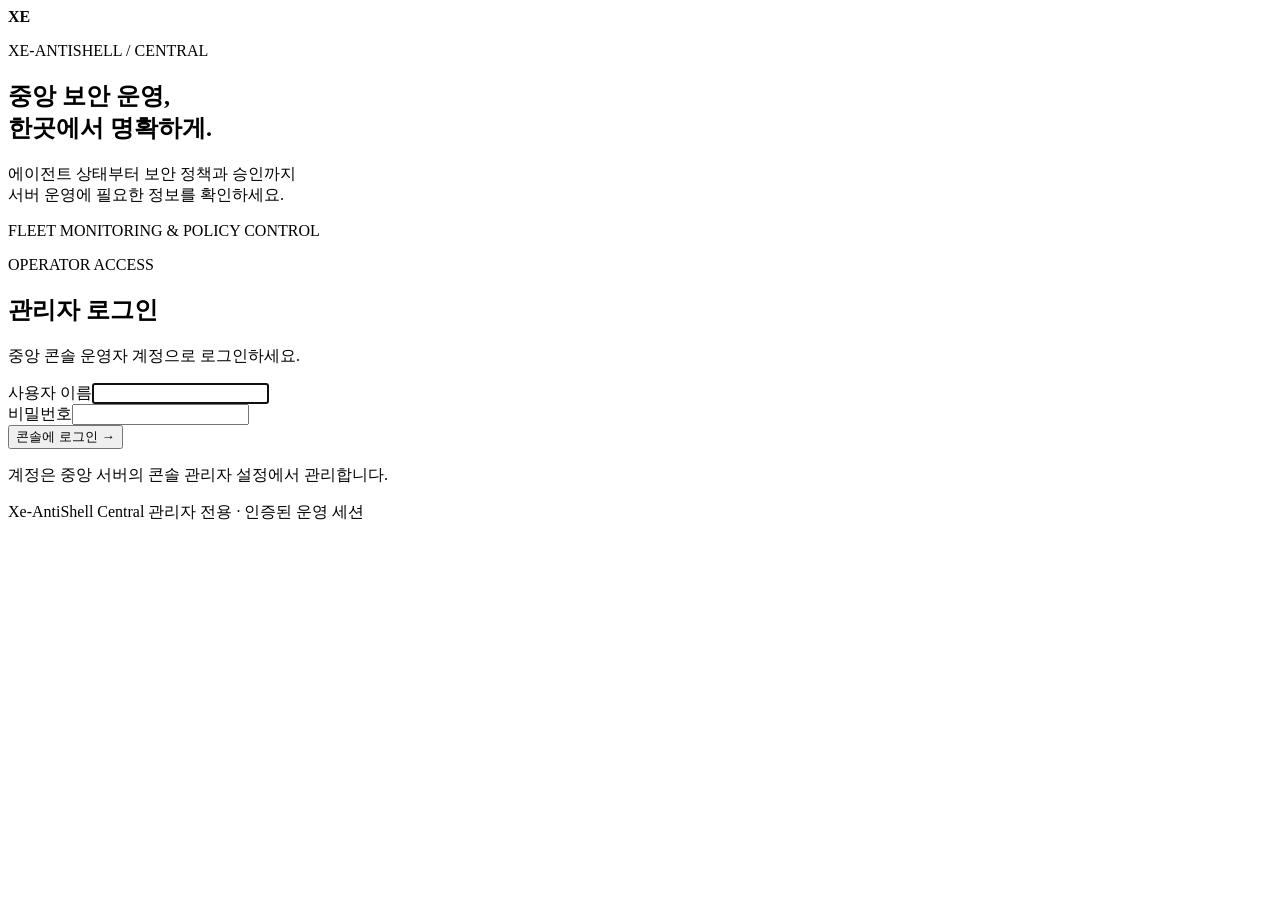
==== internal/console/assets/login.html @ d381d614 "Add authenticated central operations console" ====
<!doctype html>
<html lang="ko">
<head>
  <meta charset="utf-8">
  <meta name="viewport" content="width=device-width,initial-scale=1">
  <meta name="theme-color" content="#eef2f6">
  <title>로그인 · Xe-AntiShell Central</title>
  <link rel="stylesheet" href="/assets/app.css">
  <script src="/assets/app.js" defer></script>
</head>
<body class="login-page" data-page="login">
  <main class="login-shell">
    <section class="login-brand"><span class="brand-mark large" aria-hidden="true"><i></i><b>XE</b></span><p class="eyebrow">XE-ANTISHELL / CENTRAL</p><h1>중앙 보안 운영,<br>한곳에서 명확하게.</h1><p>에이전트 상태부터 보안 정책과 승인까지<br>서버 운영에 필요한 정보를 확인하세요.</p><div class="login-rule"></div><span class="login-subline">FLEET MONITORING &amp; POLICY CONTROL</span></section>
    <section class="login-card" aria-labelledby="loginTitle"><p class="eyebrow">OPERATOR ACCESS</p><h2 id="loginTitle">관리자 로그인</h2><p class="muted">중앙 콘솔 운영자 계정으로 로그인하세요.</p><div id="loginError" class="notice error" role="alert" hidden></div><form method="post" action="/login" id="loginForm"><div class="field"><label for="username">사용자 이름</label><input id="username" name="username" type="text" autocomplete="username" maxlength="128" required autofocus></div><div class="field"><label for="password">비밀번호</label><input id="password" name="password" type="password" autocomplete="current-password" maxlength="1024" required></div><button class="primary login-submit" type="submit">콘솔에 로그인 <span aria-hidden="true">→</span></button></form><p class="login-help">계정은 중앙 서버의 콘솔 관리자 설정에서 관리합니다.</p></section>
  </main>
  <footer class="login-footer">Xe-AntiShell Central <span>관리자 전용 · 인증된 운영 세션</span></footer>
</body>
</html>
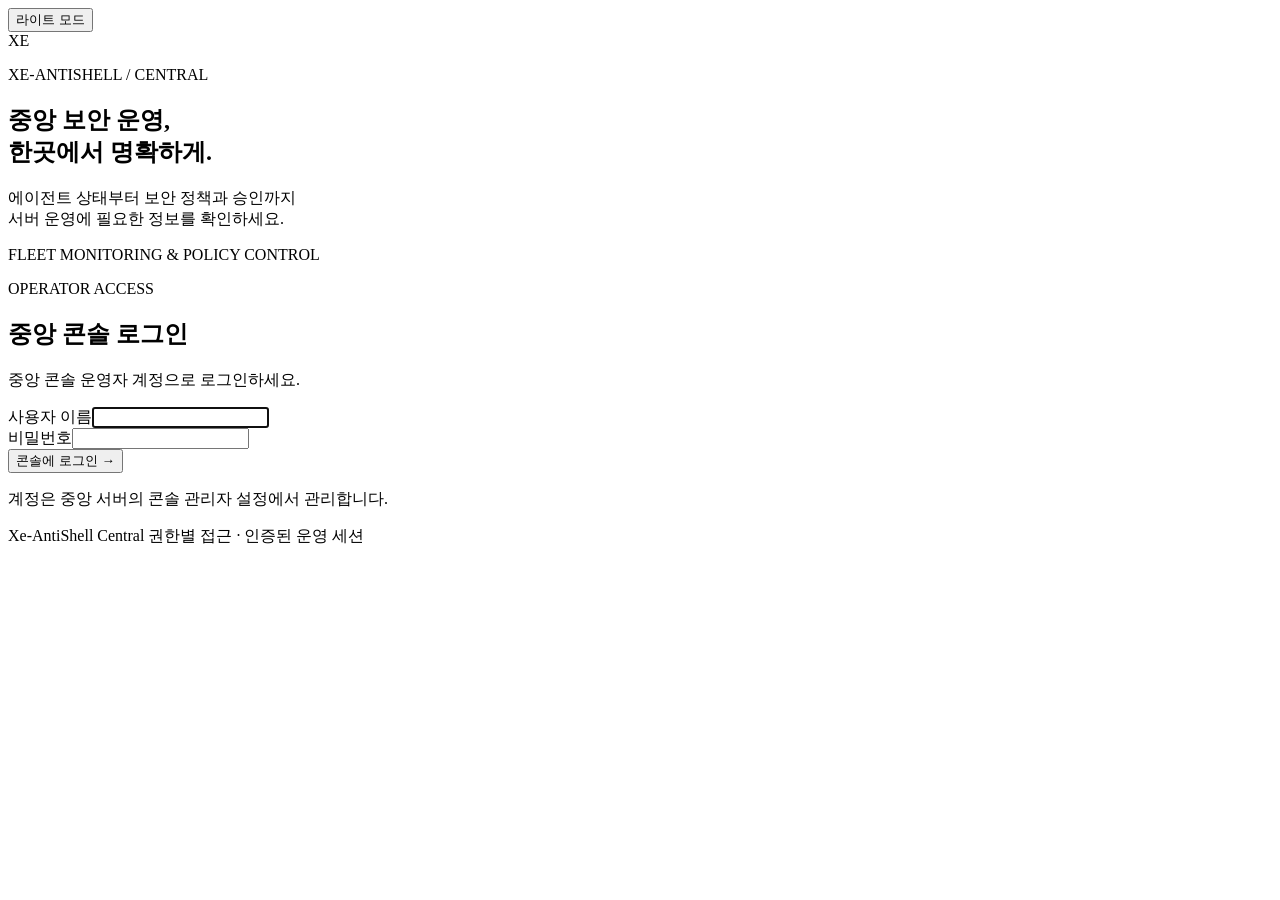
==== commit ec8abee8: "Add central accounts, separated history and operator console themes" ====
--- a/internal/console/assets/login.html
+++ b/internal/console/assets/login.html
@@ -5,14 +5,17 @@
   <meta name="viewport" content="width=device-width,initial-scale=1">
   <meta name="theme-color" content="#eef2f6">
   <title>로그인 · Xe-AntiShell Central</title>
+  <script src="/assets/theme.js"></script>
   <link rel="stylesheet" href="/assets/app.css">
+  <link rel="stylesheet" href="/assets/theme.css">
   <script src="/assets/app.js" defer></script>
 </head>
 <body class="login-page" data-page="login">
+  <div class="login-theme"><button class="quiet theme-toggle" data-theme-toggle type="button" aria-pressed="true">라이트 모드</button></div>
   <main class="login-shell">
-    <section class="login-brand"><span class="brand-mark large" aria-hidden="true"><i></i><b>XE</b></span><p class="eyebrow">XE-ANTISHELL / CENTRAL</p><h1>중앙 보안 운영,<br>한곳에서 명확하게.</h1><p>에이전트 상태부터 보안 정책과 승인까지<br>서버 운영에 필요한 정보를 확인하세요.</p><div class="login-rule"></div><span class="login-subline">FLEET MONITORING &amp; POLICY CONTROL</span></section>
-    <section class="login-card" aria-labelledby="loginTitle"><p class="eyebrow">OPERATOR ACCESS</p><h2 id="loginTitle">관리자 로그인</h2><p class="muted">중앙 콘솔 운영자 계정으로 로그인하세요.</p><div id="loginError" class="notice error" role="alert" hidden></div><form method="post" action="/login" id="loginForm"><div class="field"><label for="username">사용자 이름</label><input id="username" name="username" type="text" autocomplete="username" maxlength="128" required autofocus></div><div class="field"><label for="password">비밀번호</label><input id="password" name="password" type="password" autocomplete="current-password" maxlength="1024" required></div><button class="primary login-submit" type="submit">콘솔에 로그인 <span aria-hidden="true">→</span></button></form><p class="login-help">계정은 중앙 서버의 콘솔 관리자 설정에서 관리합니다.</p></section>
+    <section class="login-brand"><span class="brand-mark large" aria-hidden="true">XE</span><p class="eyebrow">XE-ANTISHELL / CENTRAL</p><h1>중앙 보안 운영,<br>한곳에서 명확하게.</h1><p>에이전트 상태부터 보안 정책과 승인까지<br>서버 운영에 필요한 정보를 확인하세요.</p><div class="login-rule"></div><span class="login-subline">FLEET MONITORING &amp; POLICY CONTROL</span></section>
+    <section class="login-card" aria-labelledby="loginTitle"><p class="eyebrow">OPERATOR ACCESS</p><h2 id="loginTitle">중앙 콘솔 로그인</h2><p class="muted">중앙 콘솔 운영자 계정으로 로그인하세요.</p><div id="loginError" class="notice error" role="alert" hidden></div><form method="post" action="/login" id="loginForm"><div class="field"><label for="username">사용자 이름</label><input id="username" name="username" type="text" autocomplete="username" maxlength="128" required autofocus></div><div class="field"><label for="password">비밀번호</label><input id="password" name="password" type="password" autocomplete="current-password" maxlength="1024" required></div><button class="primary login-submit" type="submit">콘솔에 로그인 <span aria-hidden="true">→</span></button></form><p class="login-help">계정은 중앙 서버의 콘솔 관리자 설정에서 관리합니다.</p></section>
   </main>
-  <footer class="login-footer">Xe-AntiShell Central <span>관리자 전용 · 인증된 운영 세션</span></footer>
+  <footer class="login-footer">Xe-AntiShell Central <span>권한별 접근 · 인증된 운영 세션</span></footer>
 </body>
 </html>
